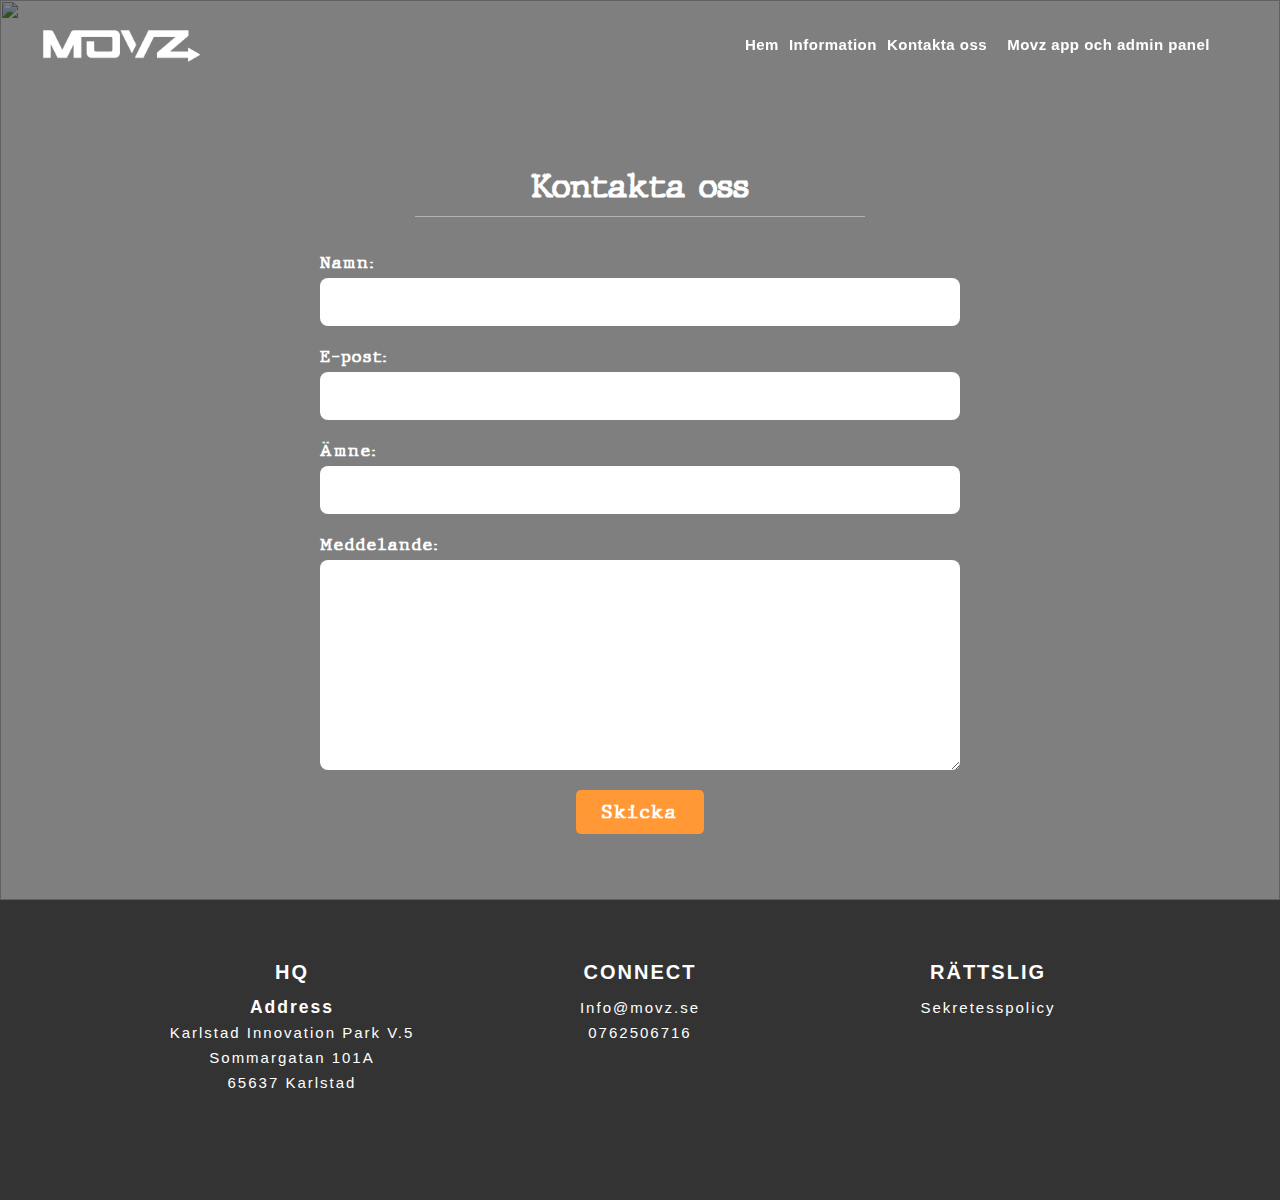
==== HTML/kontakta.html @ 0cfd0193 "Initial Files" ====
<!DOCTYPE html>
<html lang="en">
<head>
    <meta charset="UTF-8">
    <meta name="viewport" content="width=device-width, initial-scale=1.0">
    <title>Document</title>
    <link rel="stylesheet" href="../CSS/kontakta.css">
</head>
<body>
    <section class="hero">
        <img class="background" src="https://movz.se/wp-content/uploads/2023/10/Bakgrund-hemsida-MOVZ-3.jpg" alt="">
        <nav id="navbar" class="navbar">
            <img src="../IMAGES/movz-logga.png" alt="">
            <ul>
                <li><a href="index.html">Hem</a></li>
                <div class="dropdown">
                    <button class="dropbtn">Information
                        <i class="fa fa-caret-down"></i>
                    </button>
                    <div class="dropdown-content">
                        <li><a href="teamet.html">Teamet</a></li>
                        <li><a href="samverkan.html">Samverkan och samarbete</a></li>
                        <li><a href="intresse.html">Intresseanmälan och undersökning</a></li>
                    </div>
                </div>
                <li><a href="kontakta.html">Kontakta oss</a></li>
                <li><a href="movzapp.html">Movz app och admin panel</a></li>
            </ul>
        </nav>
        
        <div class="container">
            <h1>Kontakta oss</h1>
            <div class="line"></div>
                <form class="contact-form" action="">
                    <div class="form-group">
                        <label for="name">Namn:</label>
                        <input type="text" id="name" name="name" required>
                    </div>
                    <div class="form-group">
                        <label for="email">E-post:</label>
                        <input type="email" id="email" name="email" required>
                    </div>
                    <div class="form-group">
                        <label for="subject">Ämne:</label>
                        <input type="text" id="subject" name="subject" required>
                    </div>
                    <div class="form-group">
                        <label for="message">Meddelande:</label>
                        <textarea id="message" name="message" rows="10" required></textarea>
                    </div>
                    <button class="submit-btn" type="submit">Skicka</button>
                </form>        
            </div>
    </section>
    <footer>
        <div class="container">
            <div class="content left">
                <h2>HQ</h2>
                <h3>Address</h3>
                <p>Karlstad Innovation Park  V.5<br>Sommargatan 101A<br>65637 Karlstad</p>
            </div>
            <div class="content center"> 
                <h2>CONNECT</h2>
                <p>Info@movz.se<br>0762506716</p>
            </div>
            <div class="content right">
                <h2>RÄTTSLIG</h2>
                <p>Sekretesspolicy</p>
            </div>

            
        </div>
    </footer>
    <script>
        window.addEventListener('scroll', function() {
            const navbar = document.getElementById('navbar');
            if (window.scrollY > 0) {
                navbar.classList.add('scrolled');
            } else {
                navbar.classList.remove('scrolled');
            }
        });
    </script>
</body>
</html>
---- CSS/kontakta.css ----
@font-face {
    font-family: jmh;
    src: url(../JMH\ Typewriter.ttf);
}

* {
    box-sizing: border-box;
    padding: 0;
    margin: 0;
}

html {
    height: 100%;
}

body {
    overflow-x: hidden;
    overflow-y: auto;
}

.hero {
    position: relative;
    width: 100%;
    height: 100vh;
    overflow: hidden;
}

.hero::before {
    content: '';
    position: absolute;
    top: 0;
    left: 0;
    width: 100%;
    height: 100%;
    background: rgba(0, 0, 0, 0.5);
    z-index: -1;
}

.hero .background {
    position: absolute;
    z-index: -2;
    width: 100%;
    height: 100%;
    object-fit: cover;
    top: 0;
    left: 0;
}

.hero nav {
    display: flex;
    flex-direction: row;
    align-items: center;
    justify-content: space-between;
    padding: 20px;
    position: fixed;
    width: 100%;
    transition: all 0.3s ease;
    z-index: 1000;
}

.hero nav.scrolled {
    padding: 15px;
    background-color: rgba(0, 0, 0, 0.6);
}

.hero nav img {
    height: 50px;
    transition: all 0.3s ease;
}

.hero nav.scrolled img {
    height: 40px;
}

.hero nav ul {
    display: flex;
    flex-direction: row;
    list-style-type: none;
    padding: 0px;
    margin-right: 40px;
}

.hero nav ul li {
    padding: 10px;
    position: relative;
}

.hero nav ul li a {
    text-decoration: none;
    color: white;
    font-family: sans-serif;
    font-size: 15px;
    font-weight: bold;
    letter-spacing: 0.5px;
    position: relative;
    padding-bottom: 5px;
}

.hero nav ul li a::after {
    content: '';
    position: absolute;
    width: 0;
    height: 2px;
    background: white;
    left: 0;
    bottom: 0;
    transition: width 0.3s ease;
}

.hero nav ul li a:hover::after {
    width: 100%;
}

.dropdown {
    position: relative;
    z-index: 1001;
    margin-top: 10px;
}

.hero nav ul .dropdown .dropbtn {
    background: none;
    border: none;
    text-decoration: none;
    color: white;
    font-family: sans-serif;
    font-size: 15px;
    font-weight: bold;
    letter-spacing: 0.5px;
    position: relative;
    padding-bottom: 5px;
    cursor: pointer;
}

.hero nav ul .dropdown .dropbtn::after {
    content: '';
    position: absolute;
    width: 0;
    height: 2px;
    background: white;
    left: 0;
    bottom: 0;
    transition: width 0.3s ease;
}

.hero nav ul .dropdown:hover .dropbtn::after {
    width: 100%;
}

.dropdown-content {
    display: block;
    opacity: 0;
    visibility: hidden;
    position: absolute;
    background-color: rgb(102, 102, 102);
    min-width: 200px;
    box-shadow: 0px 8px 16px rgb(102, 102, 102);
    border-radius: 4px;
    padding: 0;
    top: 100%;
    left: 0;
    z-index: 1001;
    transform: translateY(-20px);
    transition: opacity 0.3s ease, transform 0.3s ease, visibility 0.3s ease;
}

.dropdown-content a {
    color: #ffffff !important;
    padding: 12px 20px;
    display: block;
    border-bottom: 1px solid rgba(0,0,0,0.05);
    transition: background-color 0.3s ease;
}

.dropdown-content a:last-child {
    border-bottom: none;
}



.dropdown:hover .dropdown-content {
    opacity: 1;
    visibility: visible;
    transform: translateY(0);
}

.hero .container {
    margin-top: 150px;
    height: 80vh;
    display: flex;
    flex-direction: column;
    align-items: center;
    text-align: center;
    justify-content: center;
    color: white;
    position: relative;
}

.hero .container h1 {
    height: 20px;
    font-family: jmh;
    margin-bottom: 20px;
}

.hero .container .line {
    width: 50vh;
    height: 1px;
    background-color: rgba(255, 255, 255, 0.4);
    margin: 10px 0 35px 0;
}

.hero .container p {
    font-family: jmh;
    font-size: 15px;
    padding: 0 100px;
    max-width: 50%;
    line-height: 20px;
    font-weight: bold;
    letter-spacing: 1px;
    margin-bottom: 20px;
}

/* Contact Form */

.contact-form {
    display: flex;
    flex-direction: column;
    width: 50vw;
    margin-top: 0px;
}

.contact-form input, .contact-form textarea {
    width: 100%;
    padding: 15px;
    margin-bottom: 20px;
    background-color: white;
    border: none;
    border-radius: 8px;
    font-size: 16px;
}

.contact-form label {
    color: white;
    font-family: jmh;
    font-weight: bold;
    letter-spacing: 2px;
    text-align: left;
    margin-bottom: 5px;
}

.contact-form .form-group {
    display: flex;
    flex-direction: column;
    align-items: flex-start;
    width: 100%;
}


.contact-form .submit-btn:hover {
    transition: 0.3s ease;
    background-color: rgb(255, 123, 0);
    transform: scale(1.1);
}
.contact-form .submit-btn {
    display: flex;
    justify-content: center;
    align-self: center;
    background-color: rgb(255, 152, 53);
    color: white;
    padding: 10px 20px;
    border: none;
    border-radius: 5px;
    cursor: pointer;
    transition: 0.3s ease;
    font-family: jmh;
    font-weight: bold;
    font-size: 18px;
    letter-spacing: 2px;
    margin-bottom: 20px;
    text-decoration: none;
    width: 20%;
}





/* Footer */

footer {
    display: flex;
    background-color: #333;
    color: #fff;
    padding: 20px;
    text-align: center;
    justify-content: center;
    align-content: center;
    height: 300px;
}

footer .container {
    display: flex;
    flex-direction: row;
    align-items: start;
    justify-content: center;
    width: 100%;
    font-family: sans-serif;
    font-size: 15px;
    letter-spacing: 2px;
    line-height: 25px;
    padding: 40px;
}

footer .container .content {
    display: flex;
    flex-direction: column;
    align-items: center;
    justify-content: center;
    width: 30%;
}

footer .container .content h2 {
    font-size: 20px;
    font-weight: bold;
    margin-bottom: 10px;
}
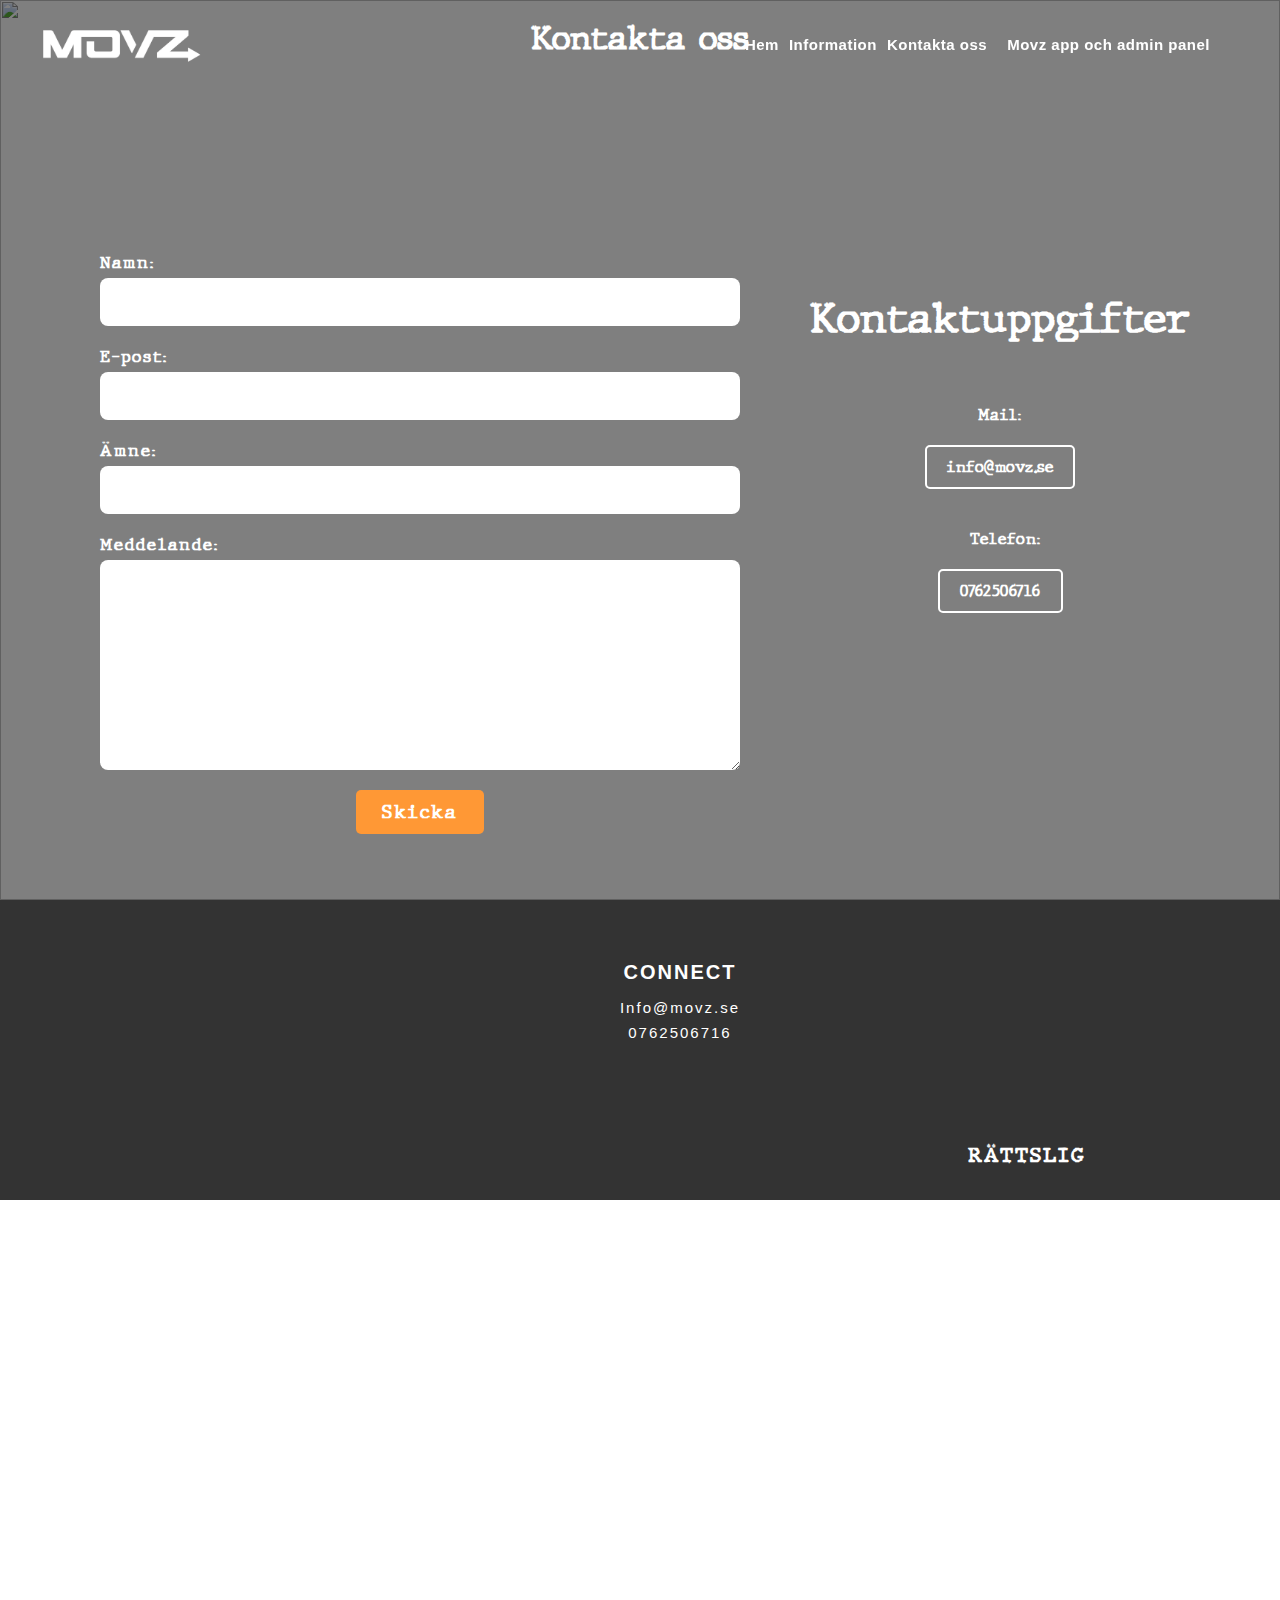
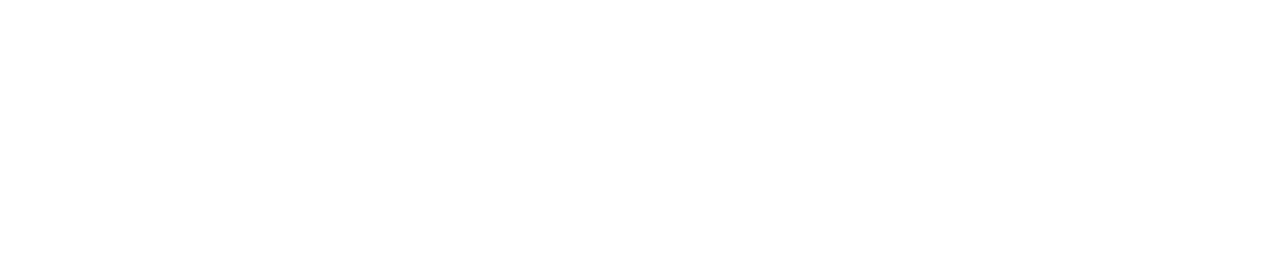
==== commit 019c1b44: "Update Contact Page" ====
--- a/HTML/kontakta.html
+++ b/HTML/kontakta.html
@@ -31,26 +31,37 @@
         <div class="container">
             <h1>Kontakta oss</h1>
             <div class="line"></div>
-                <form class="contact-form" action="">
-                    <div class="form-group">
-                        <label for="name">Namn:</label>
-                        <input type="text" id="name" name="name" required>
-                    </div>
-                    <div class="form-group">
-                        <label for="email">E-post:</label>
-                        <input type="email" id="email" name="email" required>
-                    </div>
-                    <div class="form-group">
-                        <label for="subject">Ämne:</label>
-                        <input type="text" id="subject" name="subject" required>
-                    </div>
-                    <div class="form-group">
-                        <label for="message">Meddelande:</label>
-                        <textarea id="message" name="message" rows="10" required></textarea>
-                    </div>
-                    <button class="submit-btn" type="submit">Skicka</button>
-                </form>        
+            <div class="contact-container">
+                <div class="left">
+                    <form class="contact-form" action="">
+                        <div class="form-group">
+                            <label for="name">Namn:</label>
+                            <input type="text" id="name" name="name" required>
+                        </div>
+                        <div class="form-group">
+                            <label for="email">E-post:</label>
+                            <input type="email" id="email" name="email" required>
+                        </div>
+                        <div class="form-group">
+                            <label for="subject">Ämne:</label>
+                            <input type="text" id="subject" name="subject" required>
+                        </div>
+                        <div class="form-group">
+                            <label for="message">Meddelande:</label>
+                            <textarea id="message" name="message" rows="10" required></textarea>
+                        </div>
+                        <button class="submit-btn" type="submit">Skicka</button>
+                    </form>     
+                </div> 
+                <div class="right">
+                    <h2>Kontaktuppgifter</h2>
+                    <p>Mail: </p>
+                    <a href="mailto:info@movz.se">info@movz.se</a>
+                    <p>Telefon: </p>
+                    <a href="tel:+762506716">0762506716</a>
+                </div>
             </div>
+        </div>
     </section>
     <footer>
         <div class="container">
--- a/CSS/kontakta.css
+++ b/CSS/kontakta.css
@@ -221,6 +221,75 @@
 
 /* Contact Form */
 
+.contact-container {
+    display: flex;
+    flex-direction: row;
+    height: 100vh;
+    width: 100%;
+}
+
+.left {
+    width: 50%;
+    height: 100vh;
+    display: flex;
+    flex-direction: column;
+    align-items: center;
+    justify-content: center;
+    margin-left: 100px;
+}
+
+.right {
+    width: 50%;
+    height: 100vh;
+    display: flex;
+    flex-direction: column;
+    align-items: center;
+    justify-content: center; 
+    margin-top: -100px;
+    margin-right: 20px;
+}
+
+.right  h2 {
+    font-family: jmh;
+    font-size: 40px;
+    margin-bottom: 20px;
+    color: white;
+}
+
+.right p {
+    font-family: jmh;
+    font-size: 15px;
+    padding: 100px;
+    max-width: 50%;
+    line-height: 20px;
+    font-weight: bold;
+    letter-spacing: 1px;
+    margin-bottom: 40px;
+    margin-top: 40px;
+    color: white;
+}
+
+.right a {
+    text-decoration: none;
+    color: white;
+    font-family: jmh;
+    font-size: 15px;
+    font-weight: bold;
+    letter-spacing: 0.5px;
+    position: relative;
+    padding-bottom: 5px;
+    border: 2px solid white;
+    padding: 10px 20px;
+    border-radius: 5px;
+    transition: 0.3s ease;
+
+}
+.right a:hover {
+    background-color: rgb(255, 123, 0);
+    color: white;
+    transform: scale(1.1);
+}
+
 .contact-form {
     display: flex;
     flex-direction: column;
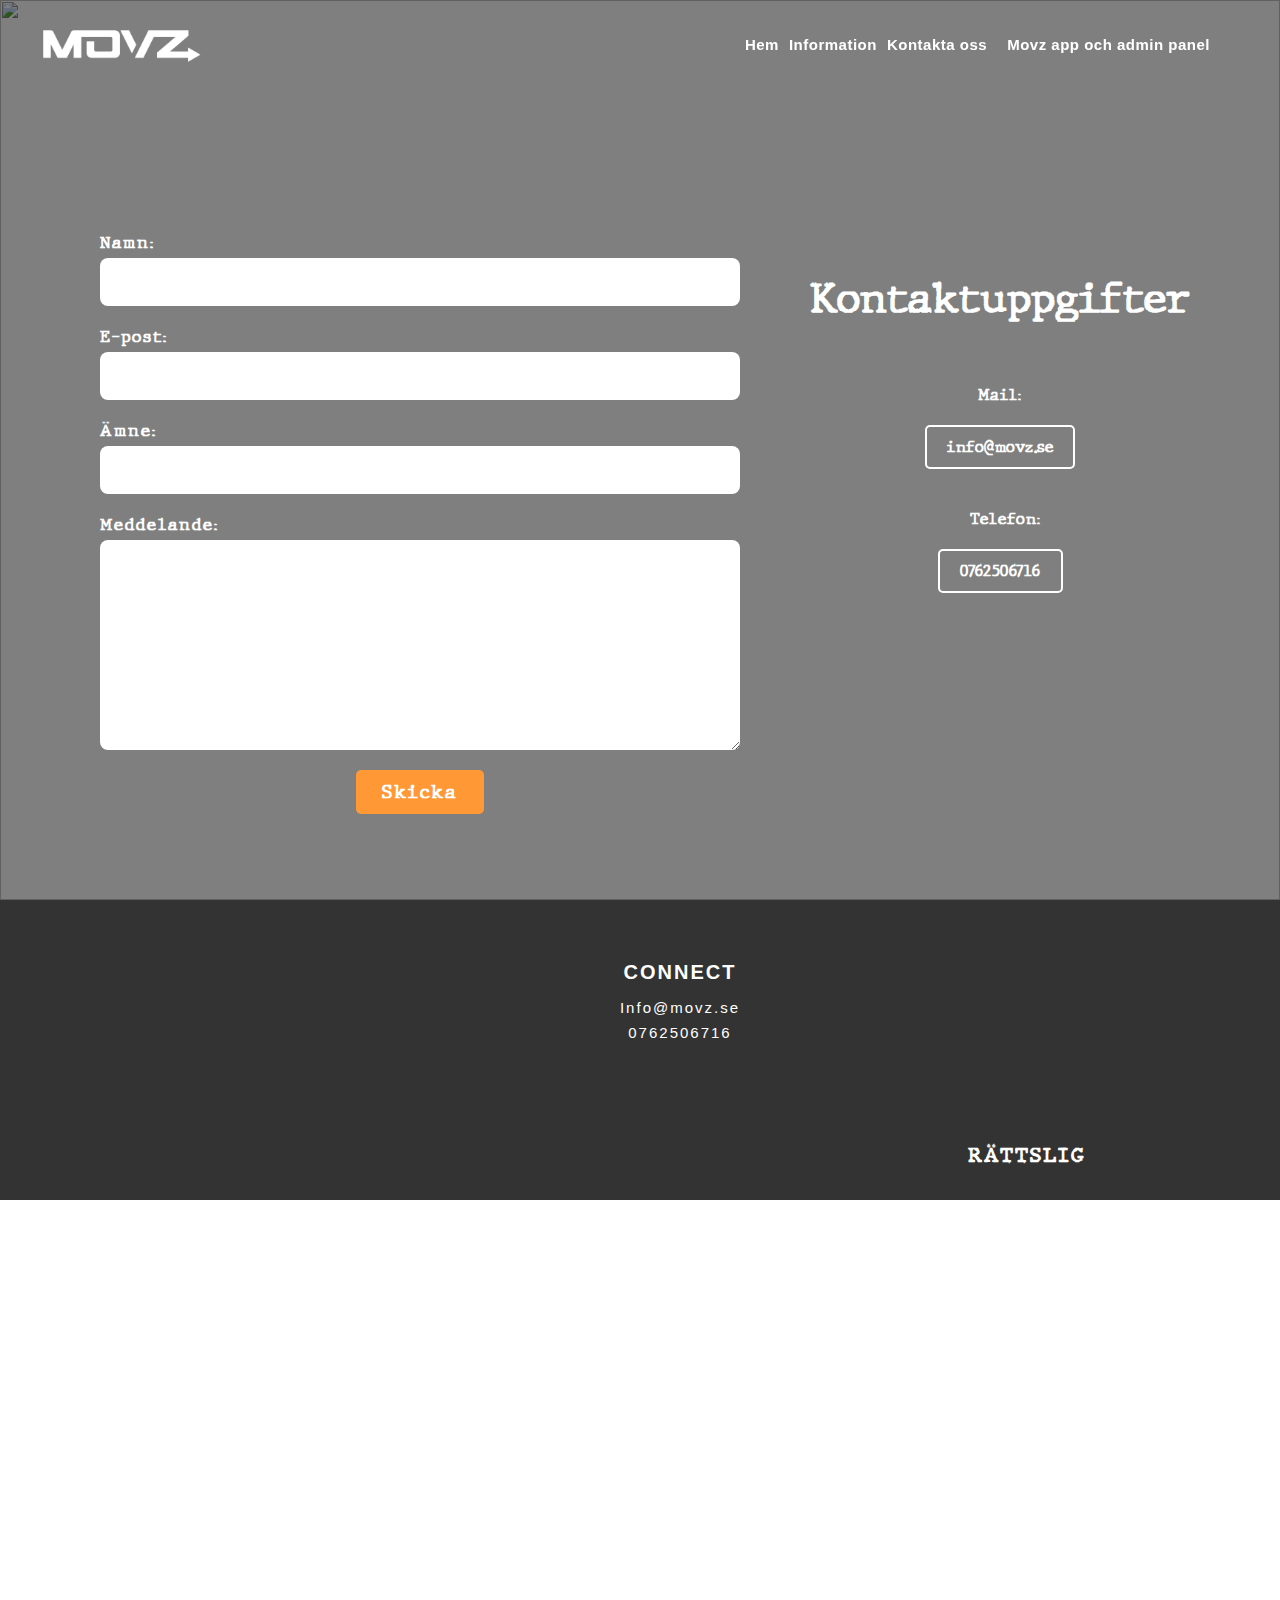
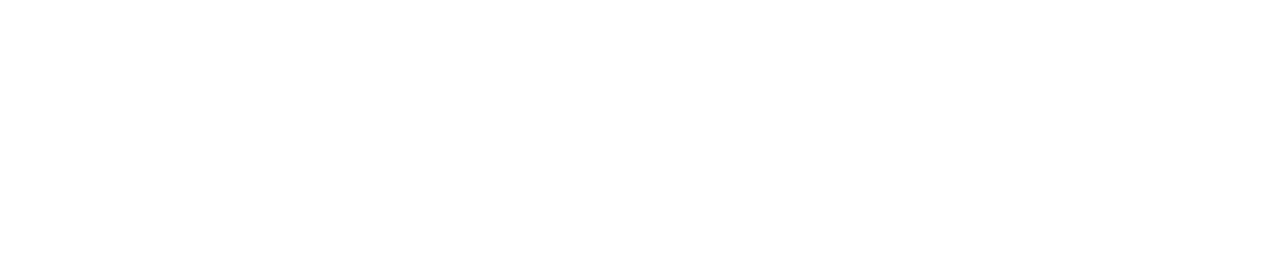
==== commit df63cb83: "Update to contact page" ====
--- a/HTML/kontakta.html
+++ b/HTML/kontakta.html
@@ -29,7 +29,6 @@
         </nav>
         
         <div class="container">
-            <h1>Kontakta oss</h1>
             <div class="line"></div>
             <div class="contact-container">
                 <div class="left">
